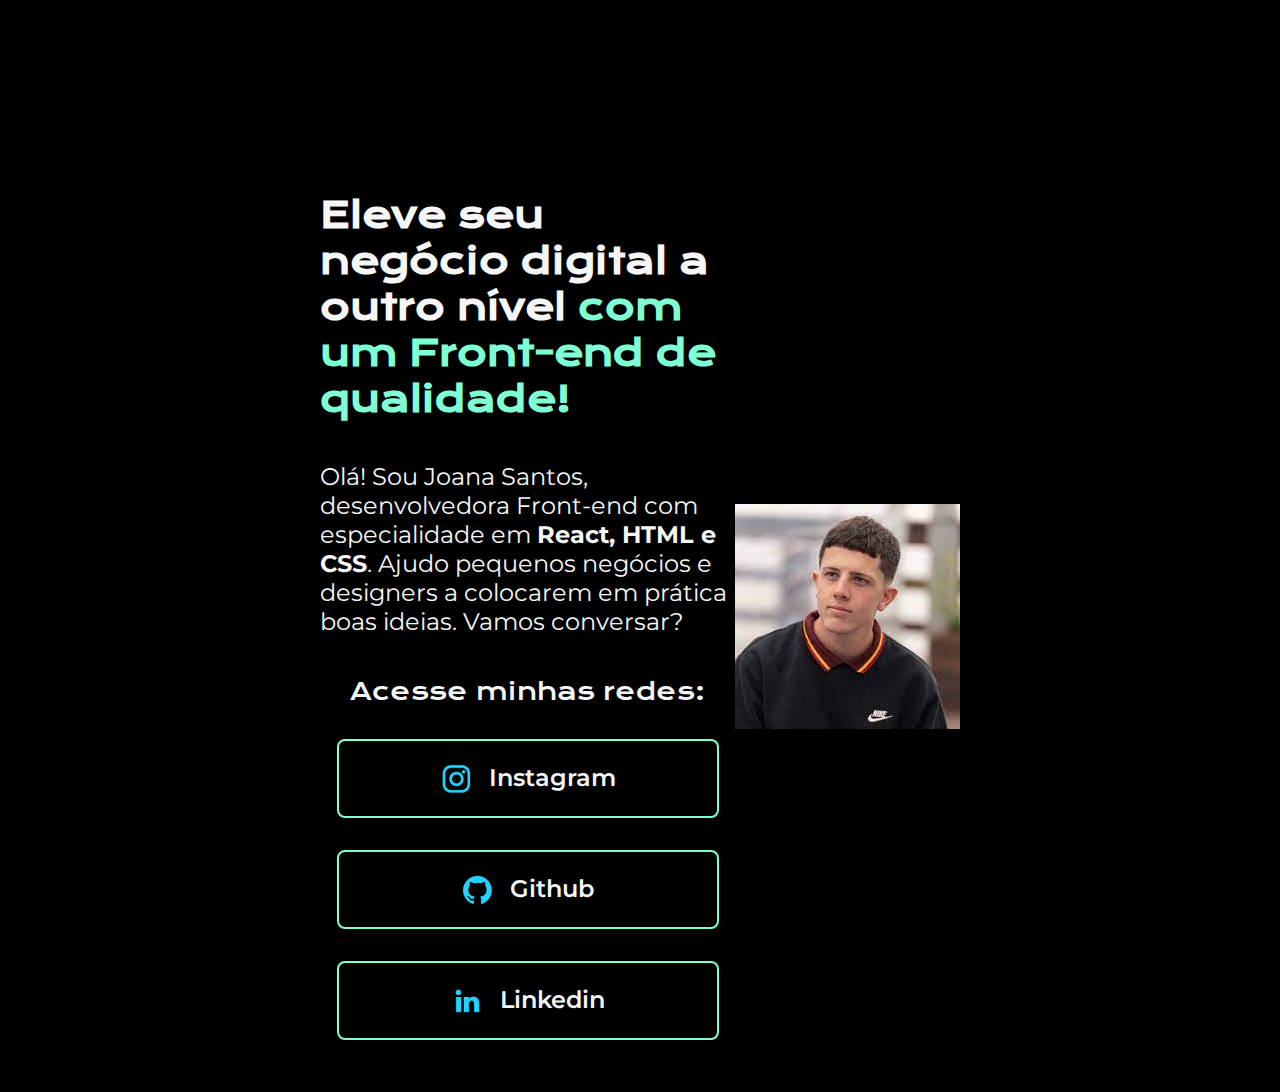
==== HTML_e_CSS/index.html @ efa24f08 "Add files via upload" ====
<!DOCTYPE html>
<html lang="pt-br">
<head>
    <meta charset="UTF-8">
    <meta name="viewport" content="width=device-width, initial-scale=1.0">
    <title>Document</title>
    <link rel = "stylesheet" href = "style.css">
</head>
<body>
    <header></header>
    <main class = "apresentacao">
        <section class = "apresentacao__conteudo">
            <h1 class = "apresentacao__conteudo__titulo">Eleve seu negócio digital a outro nível <strong class = "titulo-destaque">com um Front-end de qualidade!</strong></h1>
            <p class = "apresentacao__conteudo__texto">Olá! Sou Joana Santos, desenvolvedora Front-end com especialidade em <strong>React, HTML e CSS</strong>. Ajudo pequenos negócios e designers a colocarem em prática boas ideias. Vamos conversar?</p>
            <div class = "apresentacao__links">
                <h2 class = "apresentacao__links__subtitulo">Acesse minhas redes:</h2>
                <a class = "apresentacao__links__link" href = "https://instagram.com/gabreel_costa">
                    <img src = "./assets/instagram.png">
                    Instagram</a>
                <a class = "apresentacao__links__link" href = "https://github.com/Gabreeel">
                    <img src = "./assets/github.png">
                    Github</a>
                <a class = "apresentacao__links__link" href = "piroca.com">
                    <img src = "./assets/linkedin.png">
                    Linkedin</a>    
            </div>
        </section>
        <img src = "images.jpg" alt = "Foto do Gabriel Costa Santana fake">    
        </main>
    <footer></footer>
</body>
</html>
---- HTML_e_CSS/style.css ----
@import url('https://fonts.googleapis.com/css2?family=Krona+One&display=swap');
@import url('https://fonts.googleapis.com/css2?family=Krona+One&family=Montserrat&display=swap');
@import url('https://fonts.googleapis.com/css2?family=Krona+One&family=Montserrat:wght@400;600&display=swap');

*{
    margin: 0;
    padding: 0;
}

body{
    height: 100vh;
    box-sizing: border-box;
    background-color: black;
    color: #F6F6F6;
}

.titulo-destaque {
    color: aquamarine;
}

.apresentacao{
    margin: 15% 25%;
    display : flex;
    align-items: center;
    justify-content: space-between;
}

.apresentacao__conteudo{
    width: 615px;
    display: flex;
    flex-direction: column;
    gap: 40px;
}

.apresentacao__conteudo__titulo{
    font-family: 'Krona One', sans-serif;
    font-size: 36px;
}

.apresentacao__conteudo__texto{
    font-family: 'Montserrat', sans-serif;
    font-size: 24px;
}

.apresentacao__links{
    display: flex;
    flex-direction: column;
    justify-content: space-between;
    align-items: center;
    gap: 32px;
}

.apresentacao__links__subtitulo{
    font-family: 'Krona One', sans-serif;
    font-weight: 400;
    font-size: 24px;
}

.apresentacao__links__link{
    /*background-color: aquamarine;*/
    display: flex;
    justify-content: center;
    gap: 16px;
    border: 2px solid aquamarine;
    width: 378px;
    text-align: center;
    border-radius: 8px;
    font-size: 24px;
    font-weight: 600;
    padding: 21.5px 0;
    text-decoration: none;
    color: #F6F6F6;
    font-family: 'Montserrat', sans-serif;
}
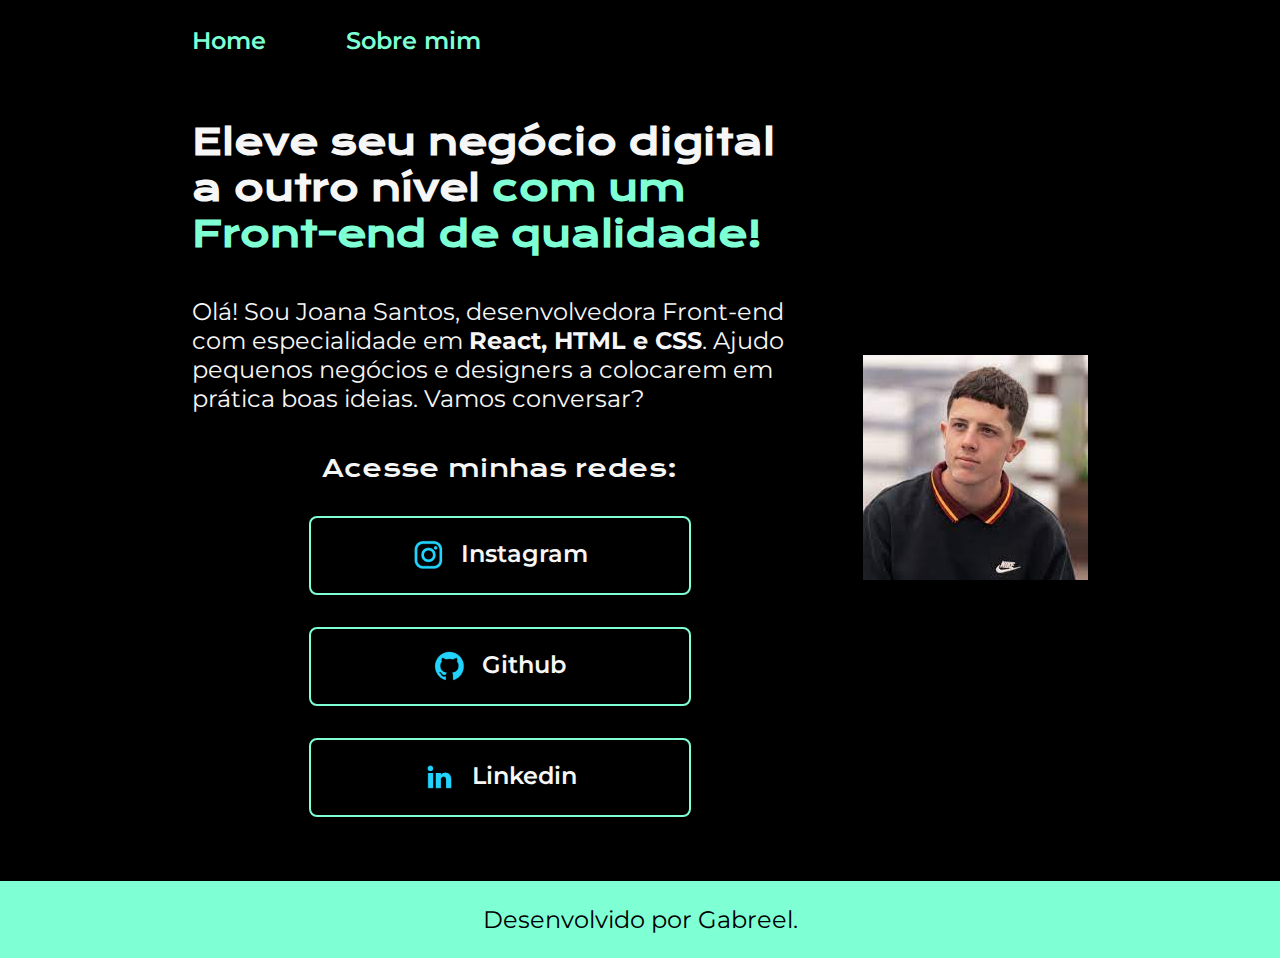
==== commit ce6375f5: "Update index.html" ====
--- a/HTML_e_CSS/index.html
+++ b/HTML_e_CSS/index.html
@@ -7,7 +7,12 @@
     <link rel = "stylesheet" href = "style.css">
 </head>
 <body>
-    <header></header>
+    <header class = "cabecalho">
+        <nav class = "cabecalho__menu">
+            <a class = "cabecalho__menu__link">Home</a>
+            <a class = "cabecalho__menu__link">Sobre mim</a>
+        </nav>
+    </header>
     <main class = "apresentacao">
         <section class = "apresentacao__conteudo">
             <h1 class = "apresentacao__conteudo__titulo">Eleve seu negócio digital a outro nível <strong class = "titulo-destaque">com um Front-end de qualidade!</strong></h1>
@@ -27,6 +32,8 @@
         </section>
         <img src = "images.jpg" alt = "Foto do Gabriel Costa Santana fake">    
         </main>
-    <footer></footer>
+    <footer class = "rodape">
+        <p>Desenvolvido por Gabreel.</p>
+    </footer>
 </body>
-</html>+</html>
--- a/HTML_e_CSS/style.css
+++ b/HTML_e_CSS/style.css
@@ -8,18 +8,29 @@
 }
 
 body{
-    height: 100vh;
     box-sizing: border-box;
     background-color: black;
     color: #F6F6F6;
 }
 
-.titulo-destaque {
+.cabecalho{
+    padding: 2% 0% 0% 15%;
+}
+
+.cabecalho__menu{
+    display:flex;
+    gap: 80px;
+}
+
+.cabecalho__menu__link{
+    font-family: 'Montserrat', sans-serif;
+    font-size: 24px;
+    font-weight: 600;
     color: aquamarine;
 }
 
 .apresentacao{
-    margin: 15% 25%;
+    padding: 5% 15%;
     display : flex;
     align-items: center;
     justify-content: space-between;
@@ -36,6 +47,11 @@
     font-family: 'Krona One', sans-serif;
     font-size: 36px;
 }
+
+.titulo-destaque {
+    color: aquamarine;
+}
+
 
 .apresentacao__conteudo__texto{
     font-family: 'Montserrat', sans-serif;
@@ -72,3 +88,17 @@
     color: #F6F6F6;
     font-family: 'Montserrat', sans-serif;
 }
+
+.apresentacao__links__link:hover{
+    background-color: #272727;
+}
+
+.rodape{
+    font-family: 'Montserrat', sans-serif;
+    font-size: 24px;
+    font-weight: 400;
+    text-align: center;
+    padding: 24px;
+    color:black;
+    background-color: aquamarine;
+}
